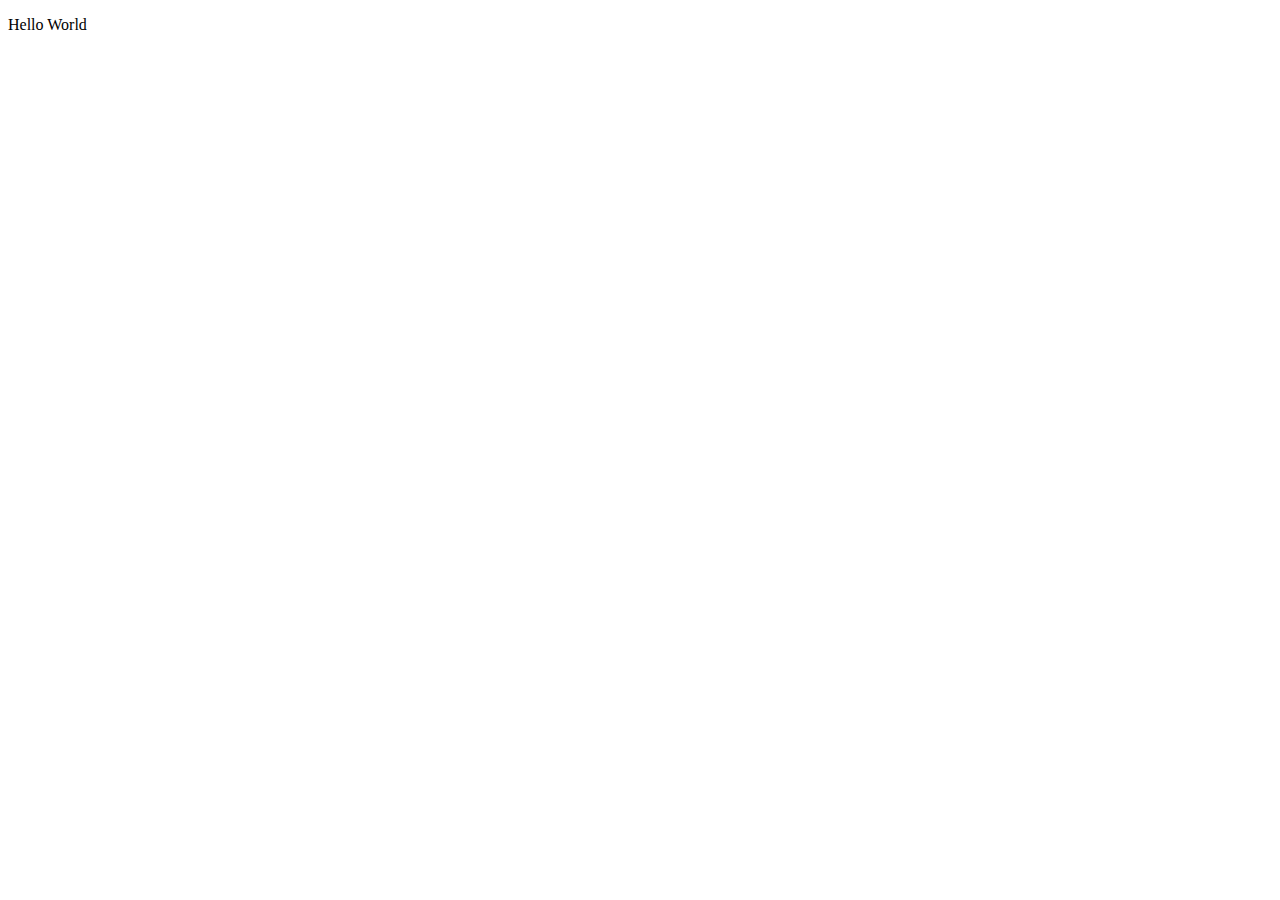
==== index.html @ 7667f46a "index.html added" ====
<!DOCTYPE html>
<html lang="en">
<head>
    <meta charset="UTF-8">
    <meta http-equiv="X-UA-Compatible" content="IE=edge">
    <meta name="viewport" content="width=device-width, initial-scale=1.0">
    <title>Document</title>
</head>
<body>
    <p>Hello World</p>
    <script src="index.js"></script>
    
</body>
</html>
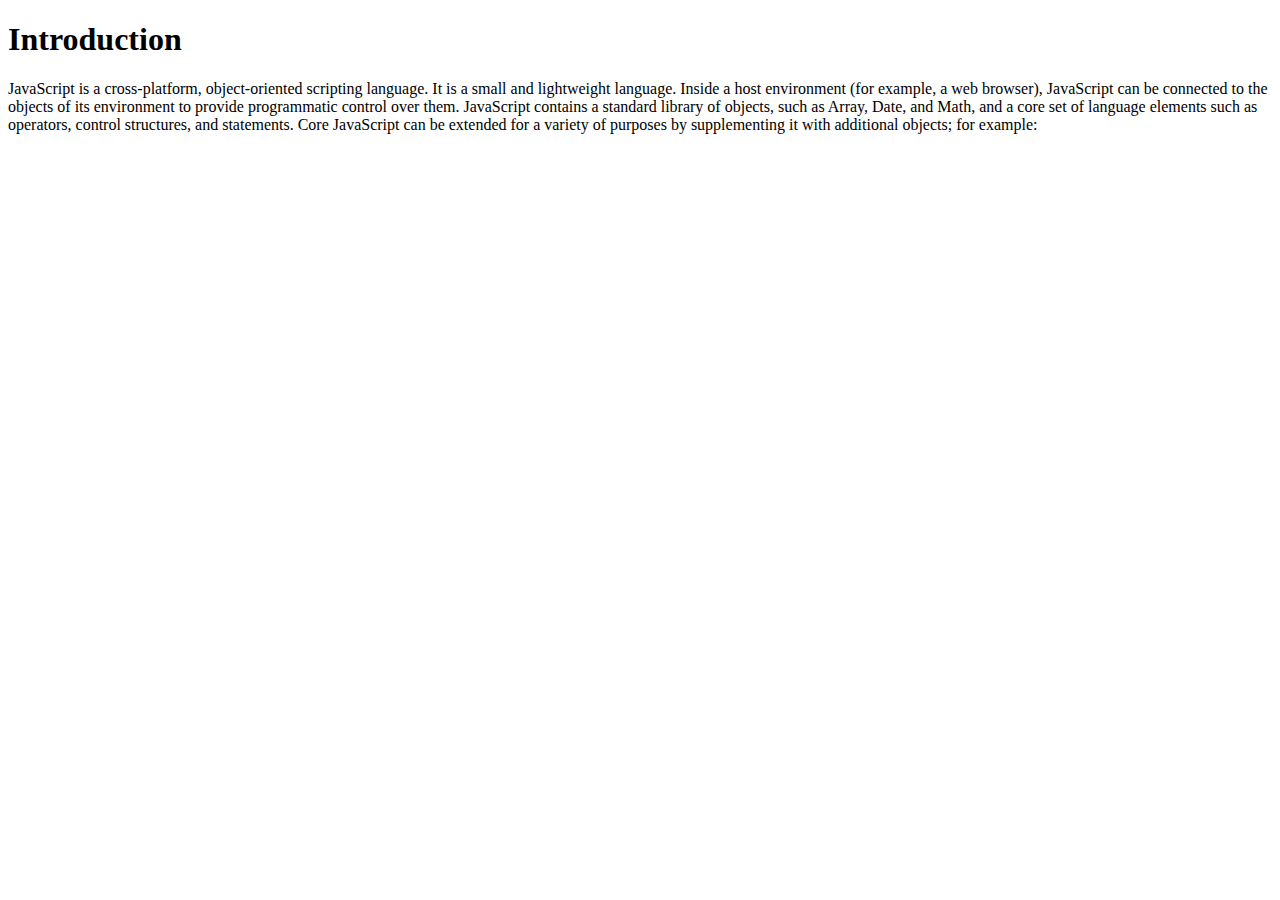
==== commit efb27211: "index.css added" ====
--- a/index.html
+++ b/index.html
@@ -4,10 +4,19 @@
     <meta charset="UTF-8">
     <meta http-equiv="X-UA-Compatible" content="IE=edge">
     <meta name="viewport" content="width=device-width, initial-scale=1.0">
-    <title>Document</title>
+    <title>Technical Documentation</title>
+    <link href="index.css" rel="stylesheet">
 </head>
 <body>
-    <p>Hello World</p>
+    <h1>Introduction</h1>
+<P >
+    JavaScript is a cross-platform, object-oriented scripting language. It is a small and lightweight language. Inside a host environment (for example, a web browser), JavaScript can be connected to the objects of its environment to provide programmatic control over them.
+
+JavaScript contains a standard library of objects, such as Array, Date, and Math, and a core set of language elements such as operators, control structures, and statements. Core JavaScript can be extended for a variety of purposes by supplementing it with additional objects; for example:
+</P>
+
+
+
     <script src="index.js"></script>
     
 </body>
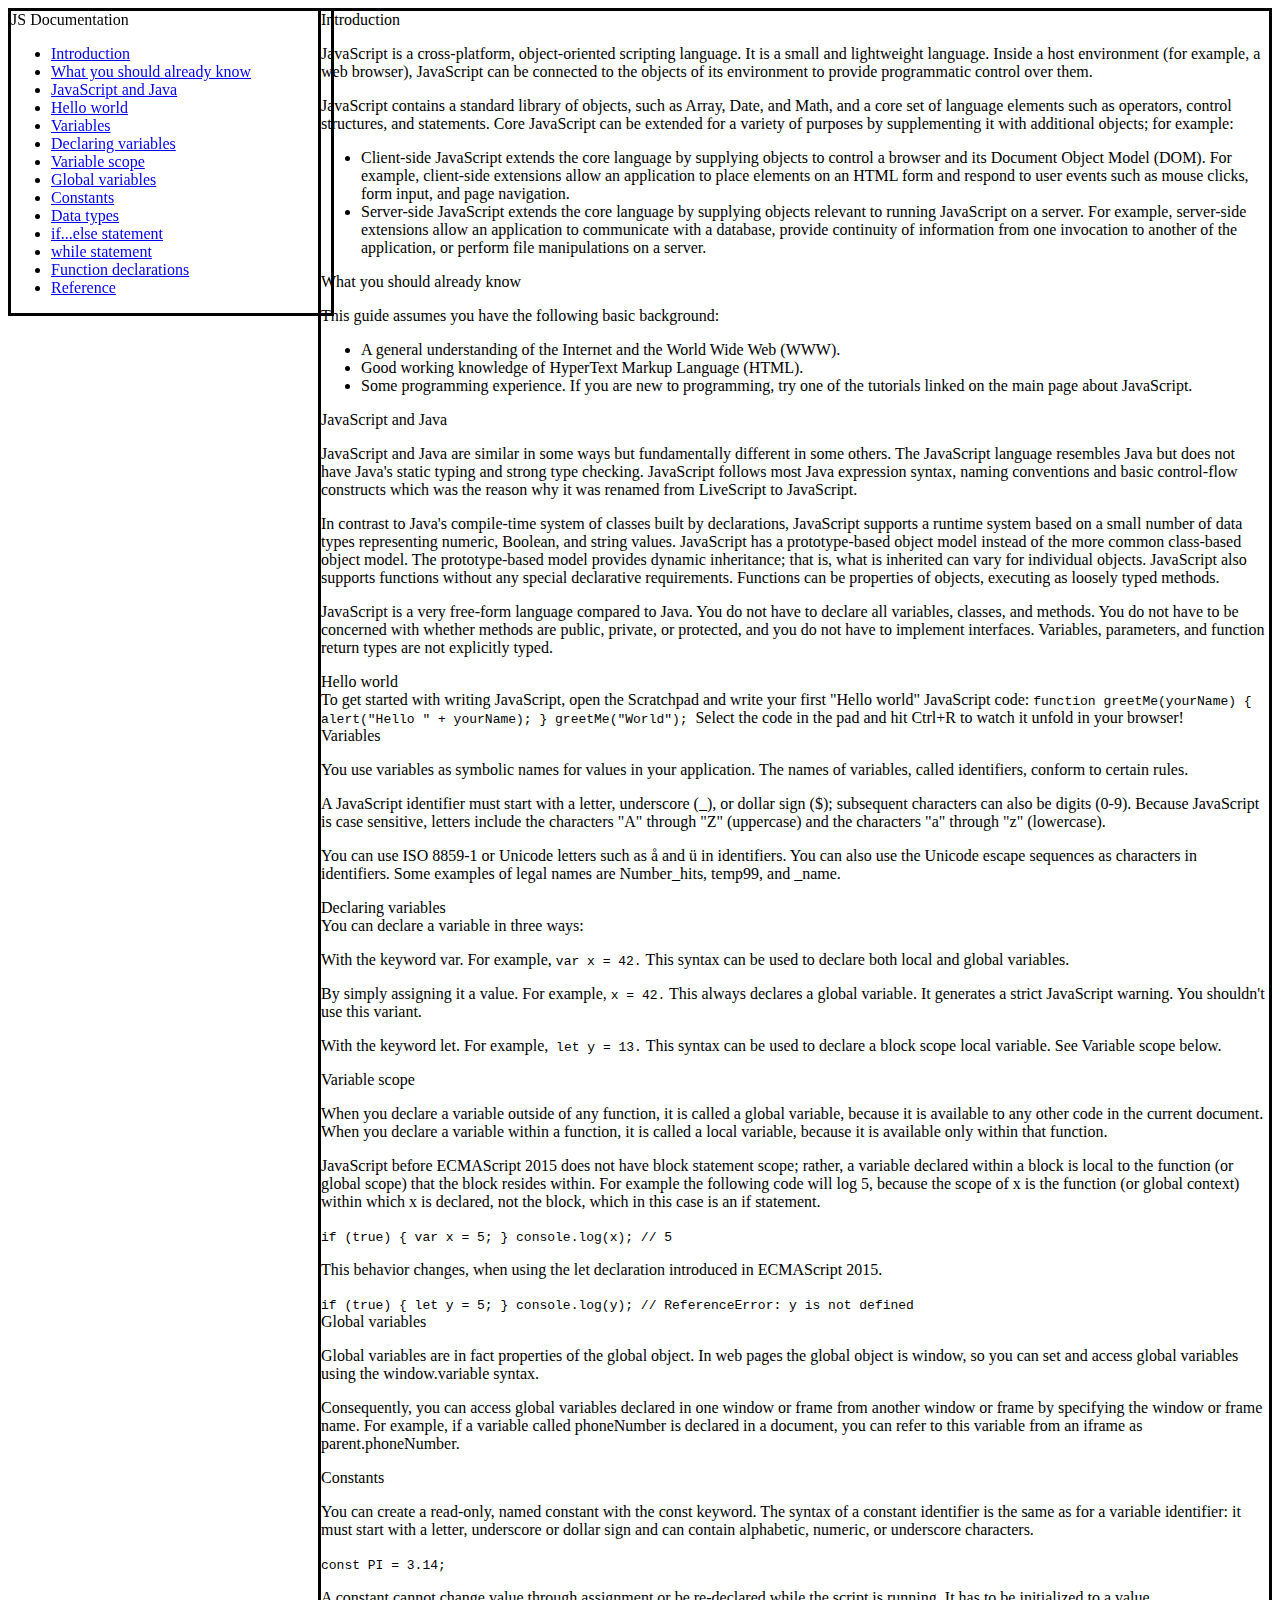
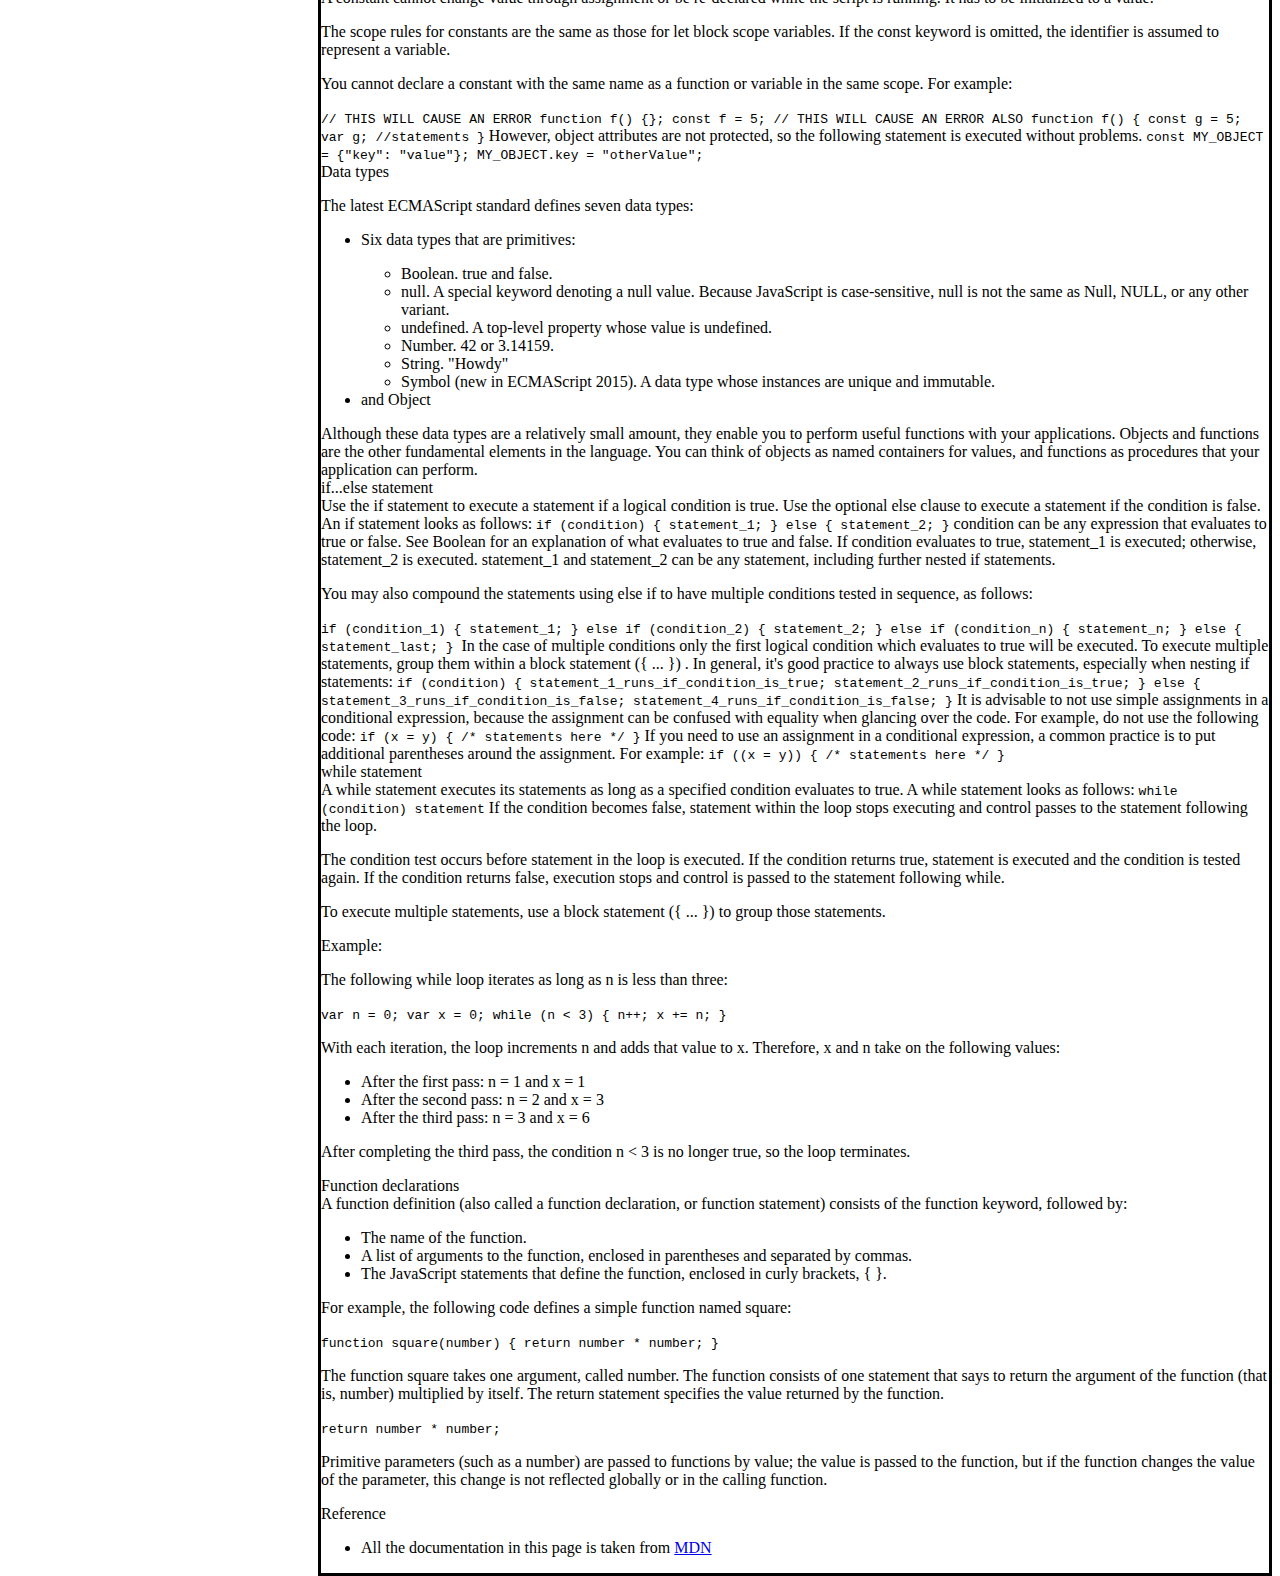
==== commit 4df8a61a: "update semde 1" ====
--- a/index.html
+++ b/index.html
@@ -1,23 +1,460 @@
+
 <!DOCTYPE html>
-<html lang="en">
-<head>
-    <meta charset="UTF-8">
-    <meta http-equiv="X-UA-Compatible" content="IE=edge">
-    <meta name="viewport" content="width=device-width, initial-scale=1.0">
-    <title>Technical Documentation</title>
-    <link href="index.css" rel="stylesheet">
-</head>
-<body>
-    <h1>Introduction</h1>
-<P >
-    JavaScript is a cross-platform, object-oriented scripting language. It is a small and lightweight language. Inside a host environment (for example, a web browser), JavaScript can be connected to the objects of its environment to provide programmatic control over them.
-
-JavaScript contains a standard library of objects, such as Array, Date, and Math, and a core set of language elements such as operators, control structures, and statements. Core JavaScript can be extended for a variety of purposes by supplementing it with additional objects; for example:
-</P>
-
-
-
-    <script src="index.js"></script>
-    
-</body>
-</html>+<html>
+  <head>
+    <link rel="stylesheet" href="styles.css" />
+  </head>
+  <body>
+    <nav id="navbar">
+      <header>JS Documentation</header>
+      <ul>
+        <li><a class="nav-link" href="#Introduction">Introduction</a></li>
+        <li>
+          <a class="nav-link" href="#What_you_should_already_know"
+            >What you should already know</a
+          >
+        </li>
+        <li>
+          <a class="nav-link" href="#JavaScript_and_Java"
+            >JavaScript and Java</a
+          >
+        </li>
+        <li><a class="nav-link" href="#Hello_world">Hello world</a></li>
+        <li><a class="nav-link" href="#Variables">Variables</a></li>
+        <li>
+          <a class="nav-link" href="#Declaring_variables"
+            >Declaring variables</a
+          >
+        </li>
+        <li><a class="nav-link" href="#Variable_scope">Variable scope</a></li>
+        <li>
+          <a class="nav-link" href="#Global_variables">Global variables</a>
+        </li>
+        <li><a class="nav-link" href="#Constants">Constants</a></li>
+        <li><a class="nav-link" href="#Data_types">Data types</a></li>
+        <li>
+          <a class="nav-link" href="#if...else_statement"
+            >if...else statement</a
+          >
+        </li>
+        <li><a class="nav-link" href="#while_statement">while statement</a></li>
+        <li>
+          <a class="nav-link" href="#Function_declarations"
+            >Function declarations</a
+          >
+        </li>
+        <li><a class="nav-link" href="#Reference">Reference</a></li>
+      </ul>
+    </nav>
+    <main id="main-doc">
+      <section class="main-section" id="Introduction">
+        <header>Introduction</header>
+        <article>
+          <p>
+            JavaScript is a cross-platform, object-oriented scripting language.
+            It is a small and lightweight language. Inside a host environment
+            (for example, a web browser), JavaScript can be connected to the
+            objects of its environment to provide programmatic control over
+            them.
+          </p>
+
+          <p>
+            JavaScript contains a standard library of objects, such as Array,
+            Date, and Math, and a core set of language elements such as
+            operators, control structures, and statements. Core JavaScript can
+            be extended for a variety of purposes by supplementing it with
+            additional objects; for example:
+          </p>
+          <ul>
+            <li>
+              Client-side JavaScript extends the core language by supplying
+              objects to control a browser and its Document Object Model (DOM).
+              For example, client-side extensions allow an application to place
+              elements on an HTML form and respond to user events such as mouse
+              clicks, form input, and page navigation.
+            </li>
+            <li>
+              Server-side JavaScript extends the core language by supplying
+              objects relevant to running JavaScript on a server. For example,
+              server-side extensions allow an application to communicate with a
+              database, provide continuity of information from one invocation to
+              another of the application, or perform file manipulations on a
+              server.
+            </li>
+          </ul>
+        </article>
+      </section>
+      <section class="main-section" id="What_you_should_already_know">
+        <header>What you should already know</header>
+        <article>
+          <p>This guide assumes you have the following basic background:</p>
+
+          <ul>
+            <li>
+              A general understanding of the Internet and the World Wide Web
+              (WWW).
+            </li>
+            <li>Good working knowledge of HyperText Markup Language (HTML).</li>
+            <li>
+              Some programming experience. If you are new to programming, try
+              one of the tutorials linked on the main page about JavaScript.
+            </li>
+          </ul>
+        </article>
+      </section>
+      <section class="main-section" id="JavaScript_and_Java">
+        <header>JavaScript and Java</header>
+        <article>
+          <p>
+            JavaScript and Java are similar in some ways but fundamentally
+            different in some others. The JavaScript language resembles Java but
+            does not have Java's static typing and strong type checking.
+            JavaScript follows most Java expression syntax, naming conventions
+            and basic control-flow constructs which was the reason why it was
+            renamed from LiveScript to JavaScript.
+          </p>
+
+          <p>
+            In contrast to Java's compile-time system of classes built by
+            declarations, JavaScript supports a runtime system based on a small
+            number of data types representing numeric, Boolean, and string
+            values. JavaScript has a prototype-based object model instead of the
+            more common class-based object model. The prototype-based model
+            provides dynamic inheritance; that is, what is inherited can vary
+            for individual objects. JavaScript also supports functions without
+            any special declarative requirements. Functions can be properties of
+            objects, executing as loosely typed methods.
+          </p>
+          <p>
+            JavaScript is a very free-form language compared to Java. You do not
+            have to declare all variables, classes, and methods. You do not have
+            to be concerned with whether methods are public, private, or
+            protected, and you do not have to implement interfaces. Variables,
+            parameters, and function return types are not explicitly typed.
+          </p>
+        </article>
+      </section>
+      <section class="main-section" id="Hello_world">
+        <header>Hello world</header>
+        <article>
+          To get started with writing JavaScript, open the Scratchpad and write
+          your first "Hello world" JavaScript code:
+          <code
+            >function greetMe(yourName) { alert("Hello " + yourName); }
+            greetMe("World");
+          </code>
+
+          Select the code in the pad and hit Ctrl+R to watch it unfold in your
+          browser!
+        </article>
+      </section>
+      <section class="main-section" id="Variables">
+        <header>Variables</header>
+        <p>
+          You use variables as symbolic names for values in your application.
+          The names of variables, called identifiers, conform to certain rules.
+        </p>
+        <p>
+          A JavaScript identifier must start with a letter, underscore (_), or
+          dollar sign ($); subsequent characters can also be digits (0-9).
+          Because JavaScript is case sensitive, letters include the characters
+          "A" through "Z" (uppercase) and the characters "a" through "z"
+          (lowercase).
+        </p>
+        <p>
+          You can use ISO 8859-1 or Unicode letters such as å and ü in
+          identifiers. You can also use the Unicode escape sequences as
+          characters in identifiers. Some examples of legal names are
+          Number_hits, temp99, and _name.
+        </p>
+      </section>
+      <section class="main-section" id="Declaring_variables">
+        <header>Declaring variables</header>
+        <article>
+          You can declare a variable in three ways:
+          <p>
+            With the keyword var. For example, <code>var x = 42.</code> This
+            syntax can be used to declare both local and global variables.
+          </p>
+          <p>
+            By simply assigning it a value. For example,
+            <code>x = 42.</code> This always declares a global variable. It
+            generates a strict JavaScript warning. You shouldn't use this
+            variant.
+          </p>
+          <p>
+            With the keyword let. For example,<code> let y = 13.</code> This
+            syntax can be used to declare a block scope local variable. See
+            Variable scope below.
+          </p>
+        </article>
+      </section>
+      <section class="main-section" id="Variable_scope">
+        <header>Variable scope</header>
+        <article>
+          <p>
+            When you declare a variable outside of any function, it is called a
+            global variable, because it is available to any other code in the
+            current document. When you declare a variable within a function, it
+            is called a local variable, because it is available only within that
+            function.
+          </p>
+
+          <p>
+            JavaScript before ECMAScript 2015 does not have block statement
+            scope; rather, a variable declared within a block is local to the
+            function (or global scope) that the block resides within. For
+            example the following code will log 5, because the scope of x is the
+            function (or global context) within which x is declared, not the
+            block, which in this case is an if statement.
+          </p>
+          <code>if (true) { var x = 5; } console.log(x); // 5</code>
+          <p>
+            This behavior changes, when using the let declaration introduced in
+            ECMAScript 2015.
+          </p>
+
+          <code
+            >if (true) { let y = 5; } console.log(y); // ReferenceError: y is
+            not defined</code
+          >
+        </article>
+      </section>
+      <section class="main-section" id="Global_variables">
+        <header>Global variables</header>
+        <article>
+          <p>
+            Global variables are in fact properties of the global object. In web
+            pages the global object is window, so you can set and access global
+            variables using the window.variable syntax.
+          </p>
+
+          <p>
+            Consequently, you can access global variables declared in one window
+            or frame from another window or frame by specifying the window or
+            frame name. For example, if a variable called phoneNumber is
+            declared in a document, you can refer to this variable from an
+            iframe as parent.phoneNumber.
+          </p>
+        </article>
+      </section>
+      <section class="main-section" id="Constants">
+        <header>Constants</header>
+        <article>
+          <p>
+            You can create a read-only, named constant with the const keyword.
+            The syntax of a constant identifier is the same as for a variable
+            identifier: it must start with a letter, underscore or dollar sign
+            and can contain alphabetic, numeric, or underscore characters.
+          </p>
+
+          <code>const PI = 3.14;</code>
+          <p>
+            A constant cannot change value through assignment or be re-declared
+            while the script is running. It has to be initialized to a value.
+          </p>
+
+          <p>
+            The scope rules for constants are the same as those for let block
+            scope variables. If the const keyword is omitted, the identifier is
+            assumed to represent a variable.
+          </p>
+
+          <p>
+            You cannot declare a constant with the same name as a function or
+            variable in the same scope. For example:
+          </p>
+
+          <code
+            >// THIS WILL CAUSE AN ERROR function f() {}; const f = 5; // THIS
+            WILL CAUSE AN ERROR ALSO function f() { const g = 5; var g;
+            //statements }</code
+          >
+          However, object attributes are not protected, so the following
+          statement is executed without problems.
+          <code
+            >const MY_OBJECT = {"key": "value"}; MY_OBJECT.key =
+            "otherValue";</code
+          >
+        </article>
+      </section>
+      <section class="main-section" id="Data_types">
+        <header>Data types</header>
+        <article>
+          <p>The latest ECMAScript standard defines seven data types:</p>
+          <ul>
+            <li>
+              <p>Six data types that are primitives:</p>
+              <ul>
+                <li>Boolean. true and false.</li>
+                <li>
+                  null. A special keyword denoting a null value. Because
+                  JavaScript is case-sensitive, null is not the same as Null,
+                  NULL, or any other variant.
+                </li>
+                <li>
+                  undefined. A top-level property whose value is undefined.
+                </li>
+                <li>Number. 42 or 3.14159.</li>
+                <li>String. "Howdy"</li>
+                <li>
+                  Symbol (new in ECMAScript 2015). A data type whose instances
+                  are unique and immutable.
+                </li>
+              </ul>
+            </li>
+
+            <li>and Object</li>
+          </ul>
+          Although these data types are a relatively small amount, they enable
+          you to perform useful functions with your applications. Objects and
+          functions are the other fundamental elements in the language. You can
+          think of objects as named containers for values, and functions as
+          procedures that your application can perform.
+        </article>
+      </section>
+      <section class="main-section" id="if...else_statement">
+        <header>if...else statement</header>
+        <article>
+          Use the if statement to execute a statement if a logical condition is
+          true. Use the optional else clause to execute a statement if the
+          condition is false. An if statement looks as follows:
+
+          <code>if (condition) { statement_1; } else { statement_2; }</code>
+          condition can be any expression that evaluates to true or false. See
+          Boolean for an explanation of what evaluates to true and false. If
+          condition evaluates to true, statement_1 is executed; otherwise,
+          statement_2 is executed. statement_1 and statement_2 can be any
+          statement, including further nested if statements.
+          <p>
+            You may also compound the statements using else if to have multiple
+            conditions tested in sequence, as follows:
+          </p>
+          <code
+            >if (condition_1) { statement_1; } else if (condition_2) {
+            statement_2; } else if (condition_n) { statement_n; } else {
+            statement_last; }
+          </code>
+          In the case of multiple conditions only the first logical condition
+          which evaluates to true will be executed. To execute multiple
+          statements, group them within a block statement ({ ... }) . In
+          general, it's good practice to always use block statements, especially
+          when nesting if statements:
+
+          <code
+            >if (condition) { statement_1_runs_if_condition_is_true;
+            statement_2_runs_if_condition_is_true; } else {
+            statement_3_runs_if_condition_is_false;
+            statement_4_runs_if_condition_is_false; }</code
+          >
+          It is advisable to not use simple assignments in a conditional
+          expression, because the assignment can be confused with equality when
+          glancing over the code. For example, do not use the following code:
+          <code>if (x = y) { /* statements here */ }</code> If you need to use
+          an assignment in a conditional expression, a common practice is to put
+          additional parentheses around the assignment. For example:
+
+          <code>if ((x = y)) { /* statements here */ }</code>
+        </article>
+      </section>
+      <section class="main-section" id="while_statement">
+        <header>while statement</header>
+        <article>
+          A while statement executes its statements as long as a specified
+          condition evaluates to true. A while statement looks as follows:
+
+          <code>while (condition) statement</code> If the condition becomes
+          false, statement within the loop stops executing and control passes to
+          the statement following the loop.
+
+          <p>
+            The condition test occurs before statement in the loop is executed.
+            If the condition returns true, statement is executed and the
+            condition is tested again. If the condition returns false, execution
+            stops and control is passed to the statement following while.
+          </p>
+
+          <p>
+            To execute multiple statements, use a block statement ({ ... }) to
+            group those statements.
+          </p>
+
+          Example:
+
+          <p>
+            The following while loop iterates as long as n is less than three:
+          </p>
+
+          <code>var n = 0; var x = 0; while (n &lt; 3) { n++; x += n; }</code>
+          <p>
+            With each iteration, the loop increments n and adds that value to x.
+            Therefore, x and n take on the following values:
+          </p>
+
+          <ul>
+            <li>After the first pass: n = 1 and x = 1</li>
+            <li>After the second pass: n = 2 and x = 3</li>
+            <li>After the third pass: n = 3 and x = 6</li>
+          </ul>
+          <p>
+            After completing the third pass, the condition n &lt; 3 is no longer
+            true, so the loop terminates.
+          </p>
+        </article>
+      </section>
+      <section class="main-section" id="Function_declarations">
+        <header>Function declarations</header>
+        <article>
+          A function definition (also called a function declaration, or function
+          statement) consists of the function keyword, followed by:
+
+          <ul>
+            <li>The name of the function.</li>
+            <li>
+              A list of arguments to the function, enclosed in parentheses and
+              separated by commas.
+            </li>
+            <li>
+              The JavaScript statements that define the function, enclosed in
+              curly brackets, { }.
+            </li>
+          </ul>
+          <p>
+            For example, the following code defines a simple function named
+            square:
+          </p>
+
+          <code>function square(number) { return number * number; }</code>
+          <p>
+            The function square takes one argument, called number. The function
+            consists of one statement that says to return the argument of the
+            function (that is, number) multiplied by itself. The return
+            statement specifies the value returned by the function.
+          </p>
+          <code>return number * number;</code>
+          <p>
+            Primitive parameters (such as a number) are passed to functions by
+            value; the value is passed to the function, but if the function
+            changes the value of the parameter, this change is not reflected
+            globally or in the calling function.
+          </p>
+        </article>
+      </section>
+      <section class="main-section" id="Reference">
+        <header>Reference</header>
+        <article>
+          <ul>
+            <li>
+              All the documentation in this page is taken from
+              <a
+                href="https://developer.mozilla.org/en-US/docs/Web/JavaScript/Guide"
+                target="_blank"
+                >MDN</a
+              >
+            </li>
+          </ul>
+        </article>
+      </section>
+    </main>
+  </body>
+</html>
--- a/styles.css
+++ b/styles.css
@@ -0,0 +1,27 @@
+
+nav{   
+    list-style-type: none;
+    border-style: solid;
+    border: solid; 
+    width: 25%;
+    height:max-content;
+    float: left;
+    display:block;
+    margin: 0;
+    padding: 0;
+    /*margin-right: 50px;*/
+    position:fixed;
+    overflow: auto;
+  }
+
+
+  main{
+    border: solid; 
+    width: 75%;
+    height: 100%;
+    float:right;
+    margin: 0;
+    padding: 0;
+    display: inline;   
+    /*position: fixed;*/  
+  }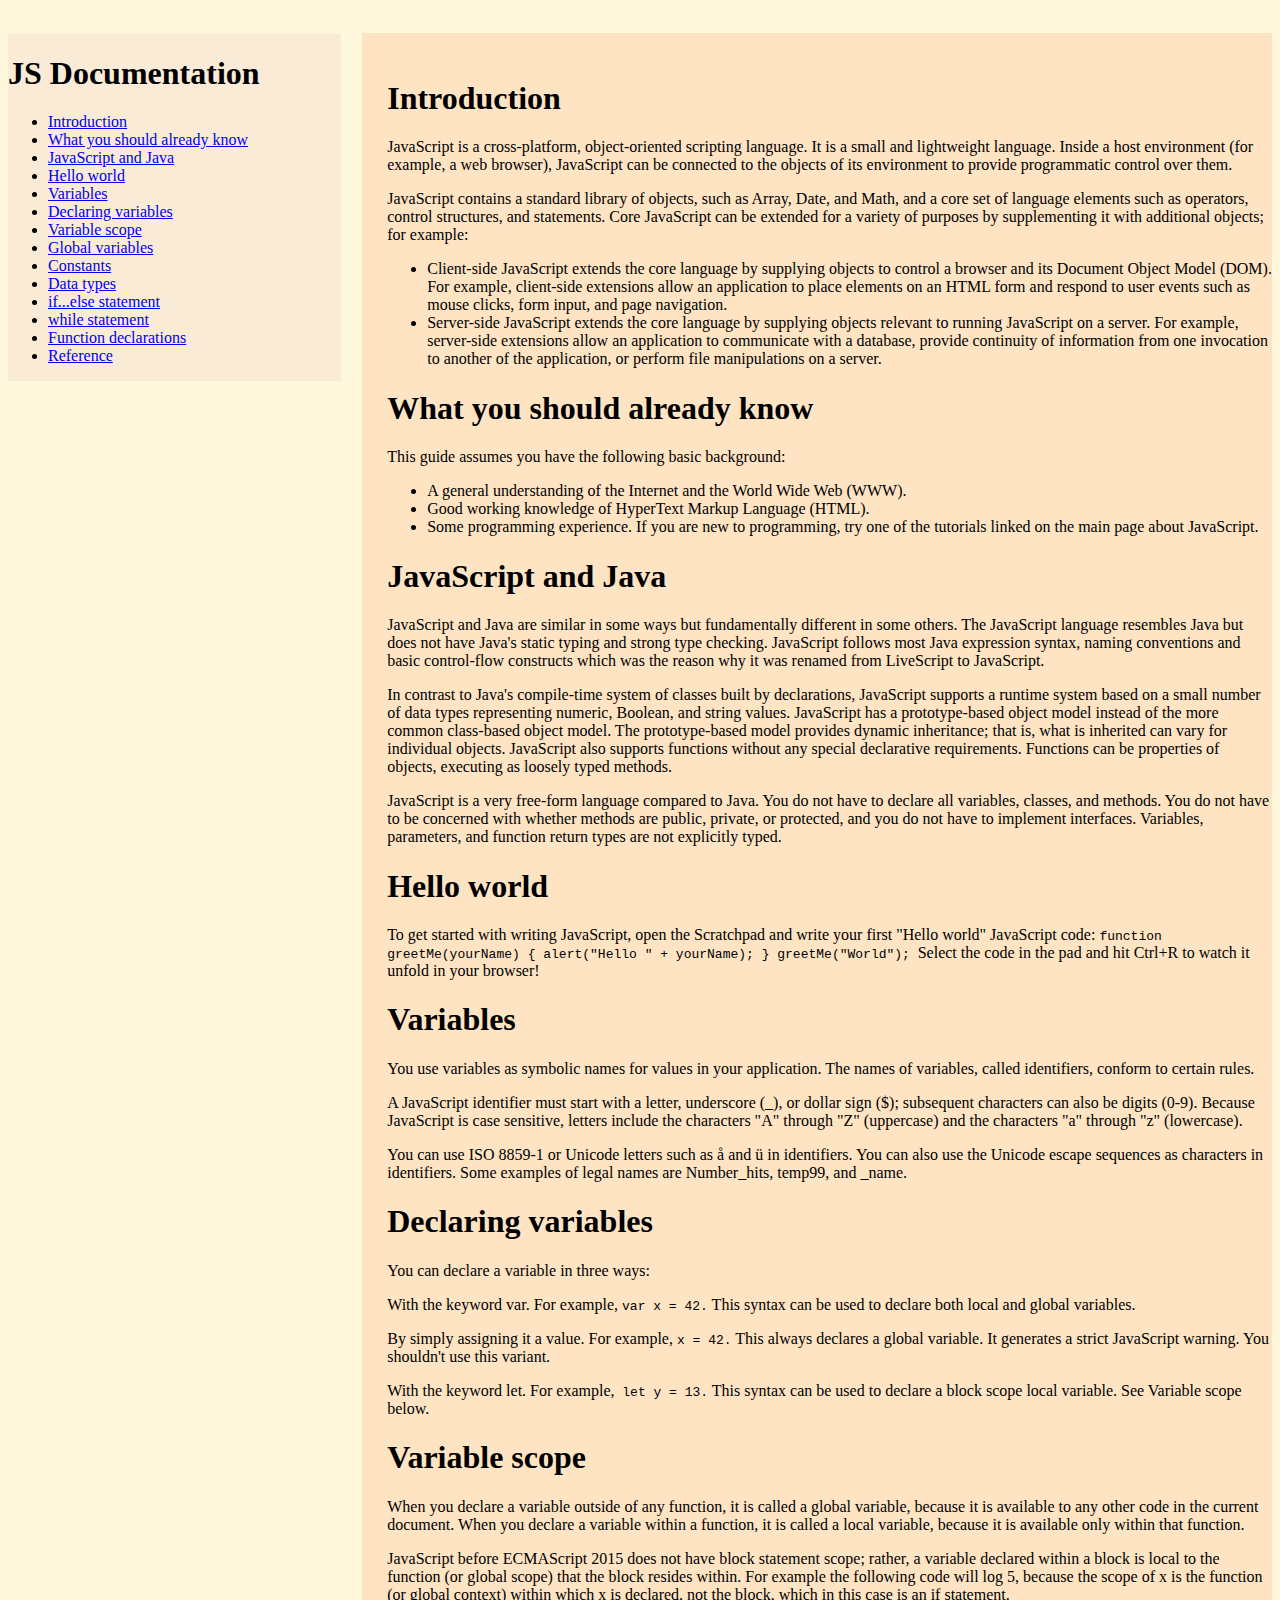
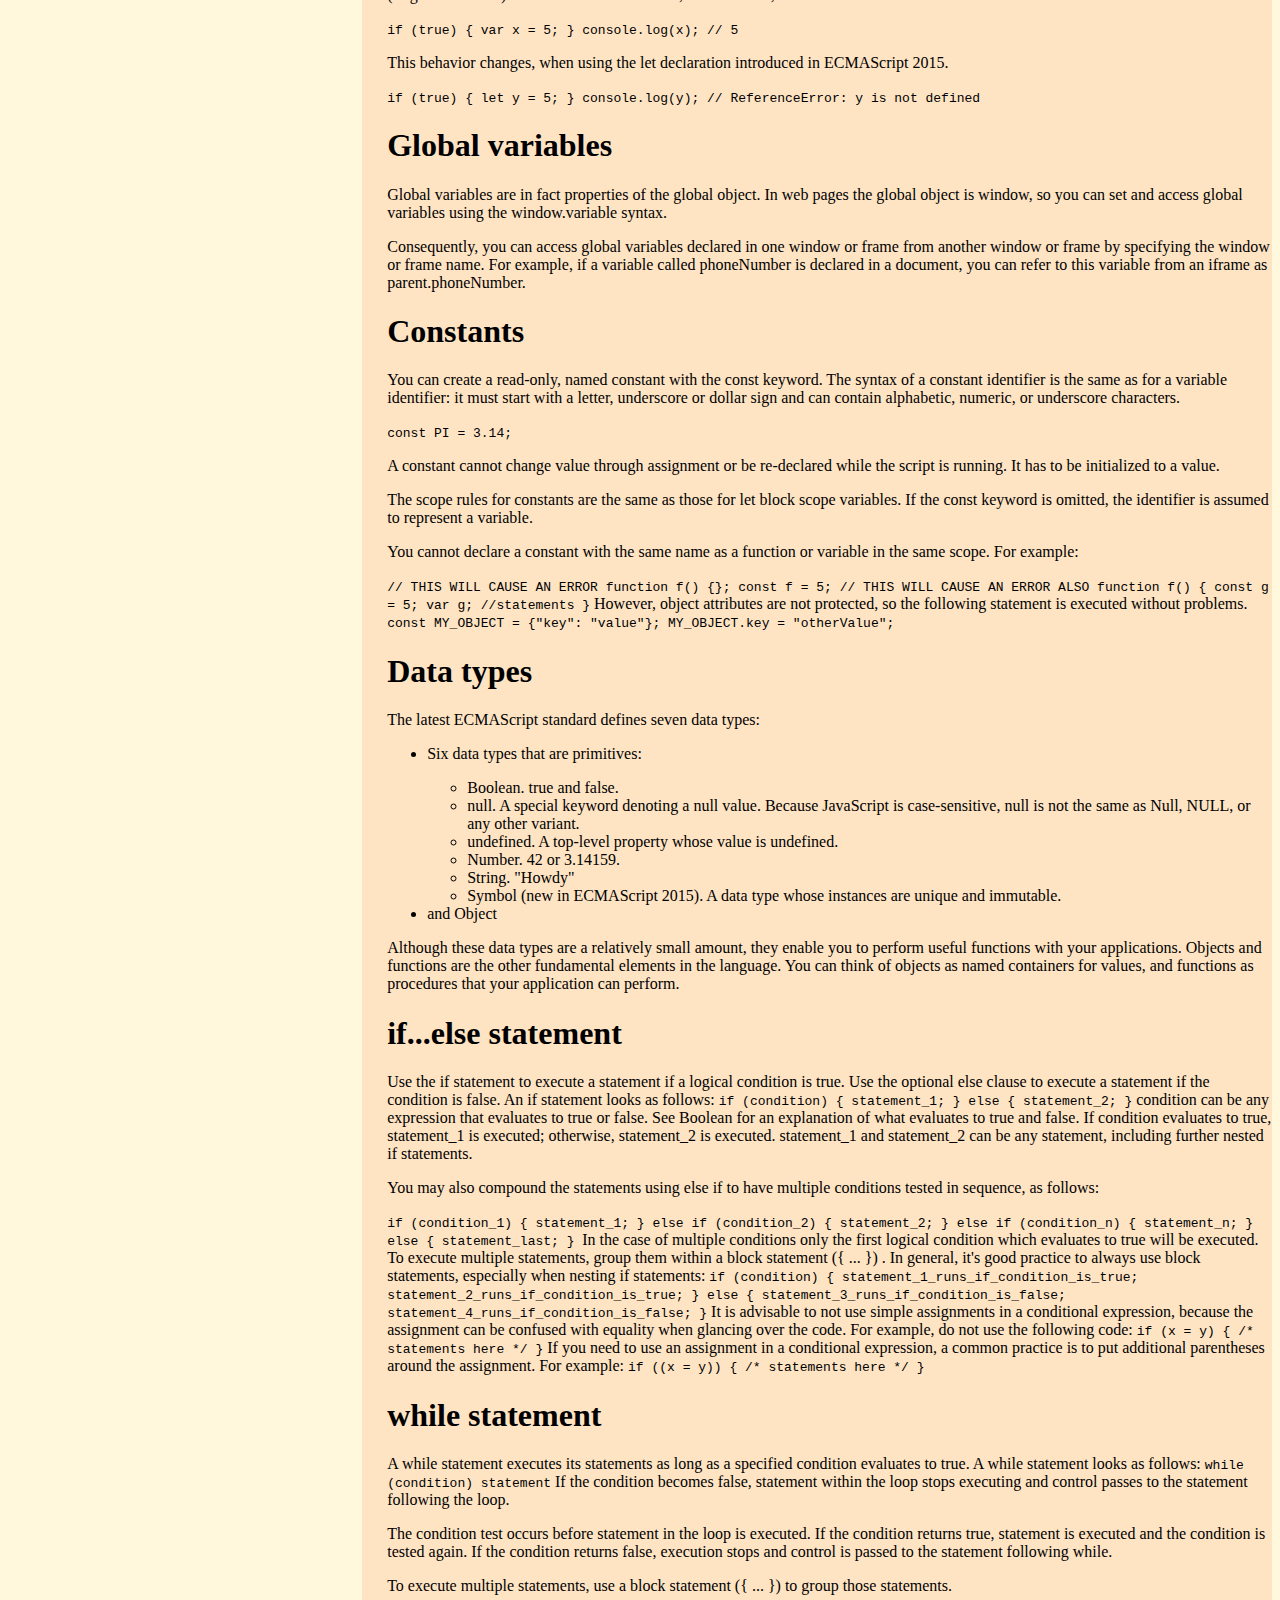
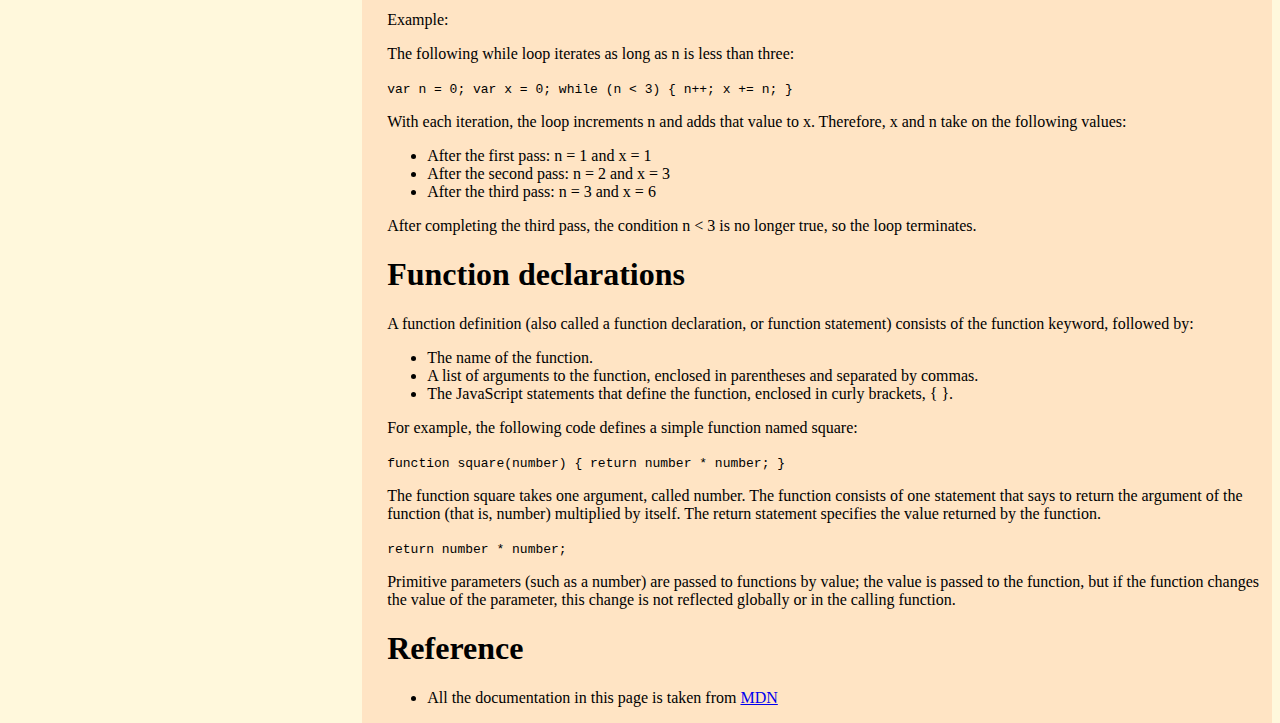
==== commit 819abae8: "improved css and main doc" ====
--- a/index.html
+++ b/index.html
@@ -5,8 +5,10 @@
     <link rel="stylesheet" href="styles.css" />
   </head>
   <body>
-    <nav id="navbar">
-      <header>JS Documentation</header>
+    
+   
+    <nav class="navbar">
+      <h1>JS Documentation</h1>
       <ul>
         <li><a class="nav-link" href="#Introduction">Introduction</a></li>
         <li>
@@ -46,9 +48,9 @@
         <li><a class="nav-link" href="#Reference">Reference</a></li>
       </ul>
     </nav>
-    <main id="main-doc">
+    <main class="main-doc">
       <section class="main-section" id="Introduction">
-        <header>Introduction</header>
+        <h1>Introduction</h1>
         <article>
           <p>
             JavaScript is a cross-platform, object-oriented scripting language.
@@ -85,7 +87,7 @@
         </article>
       </section>
       <section class="main-section" id="What_you_should_already_know">
-        <header>What you should already know</header>
+        <h1>What you should already know</h1>
         <article>
           <p>This guide assumes you have the following basic background:</p>
 
@@ -103,7 +105,7 @@
         </article>
       </section>
       <section class="main-section" id="JavaScript_and_Java">
-        <header>JavaScript and Java</header>
+        <h1>JavaScript and Java</h1>
         <article>
           <p>
             JavaScript and Java are similar in some ways but fundamentally
@@ -135,7 +137,7 @@
         </article>
       </section>
       <section class="main-section" id="Hello_world">
-        <header>Hello world</header>
+        <h1>Hello world</h1>
         <article>
           To get started with writing JavaScript, open the Scratchpad and write
           your first "Hello world" JavaScript code:
@@ -149,7 +151,7 @@
         </article>
       </section>
       <section class="main-section" id="Variables">
-        <header>Variables</header>
+        <h1>Variables</h1>
         <p>
           You use variables as symbolic names for values in your application.
           The names of variables, called identifiers, conform to certain rules.
@@ -169,7 +171,7 @@
         </p>
       </section>
       <section class="main-section" id="Declaring_variables">
-        <header>Declaring variables</header>
+        <h1>Declaring variables</h1>
         <article>
           You can declare a variable in three ways:
           <p>
@@ -190,7 +192,7 @@
         </article>
       </section>
       <section class="main-section" id="Variable_scope">
-        <header>Variable scope</header>
+        <h1>Variable scope</h1>
         <article>
           <p>
             When you declare a variable outside of any function, it is called a
@@ -221,7 +223,7 @@
         </article>
       </section>
       <section class="main-section" id="Global_variables">
-        <header>Global variables</header>
+        <h1>Global variables</h1>
         <article>
           <p>
             Global variables are in fact properties of the global object. In web
@@ -239,7 +241,7 @@
         </article>
       </section>
       <section class="main-section" id="Constants">
-        <header>Constants</header>
+        <h1>Constants</h1>
         <article>
           <p>
             You can create a read-only, named constant with the const keyword.
@@ -279,7 +281,7 @@
         </article>
       </section>
       <section class="main-section" id="Data_types">
-        <header>Data types</header>
+        <h1>Data types</h1>
         <article>
           <p>The latest ECMAScript standard defines seven data types:</p>
           <ul>
@@ -314,7 +316,7 @@
         </article>
       </section>
       <section class="main-section" id="if...else_statement">
-        <header>if...else statement</header>
+        <h1>if...else statement</h1>
         <article>
           Use the if statement to execute a statement if a logical condition is
           true. Use the optional else clause to execute a statement if the
@@ -358,7 +360,7 @@
         </article>
       </section>
       <section class="main-section" id="while_statement">
-        <header>while statement</header>
+        <h1>while statement</h1>
         <article>
           A while statement executes its statements as long as a specified
           condition evaluates to true. A while statement looks as follows:
@@ -403,7 +405,7 @@
         </article>
       </section>
       <section class="main-section" id="Function_declarations">
-        <header>Function declarations</header>
+        <h1>Function declarations</h1>
         <article>
           A function definition (also called a function declaration, or function
           statement) consists of the function keyword, followed by:
@@ -441,7 +443,7 @@
         </article>
       </section>
       <section class="main-section" id="Reference">
-        <header>Reference</header>
+        <h1>Reference</h1>
         <article>
           <ul>
             <li>
--- a/styles.css
+++ b/styles.css
@@ -1,27 +1,39 @@
 
-nav{   
+.navbar{   
     list-style-type: none;
-    border-style: solid;
-    border: solid; 
-    width: 25%;
+    border-style:none;
+    border:blue; 
+    width: 26%;
     height:max-content;
     float: left;
     display:block;
-    margin: 0;
+    margin-top: 2%;
     padding: 0;
     /*margin-right: 50px;*/
     position:fixed;
     overflow: auto;
+    background-color:antiquewhite;
   }
+  body{
+    background-color: cornsilk;
+    
+  }
+  
+  
+    
+ 
+    
 
 
-  main{
-    border: solid; 
-    width: 75%;
+  .main-doc{
+    border: none; 
+    background-color: bisque;
+    width: 70%;
     height: 100%;
     float:right;
-    margin: 0;
-    padding: 0;
     display: inline;   
     /*position: fixed;*/  
+    padding-left: 2%;
+    padding-top: 2%;
+    margin-top: 2%
   }